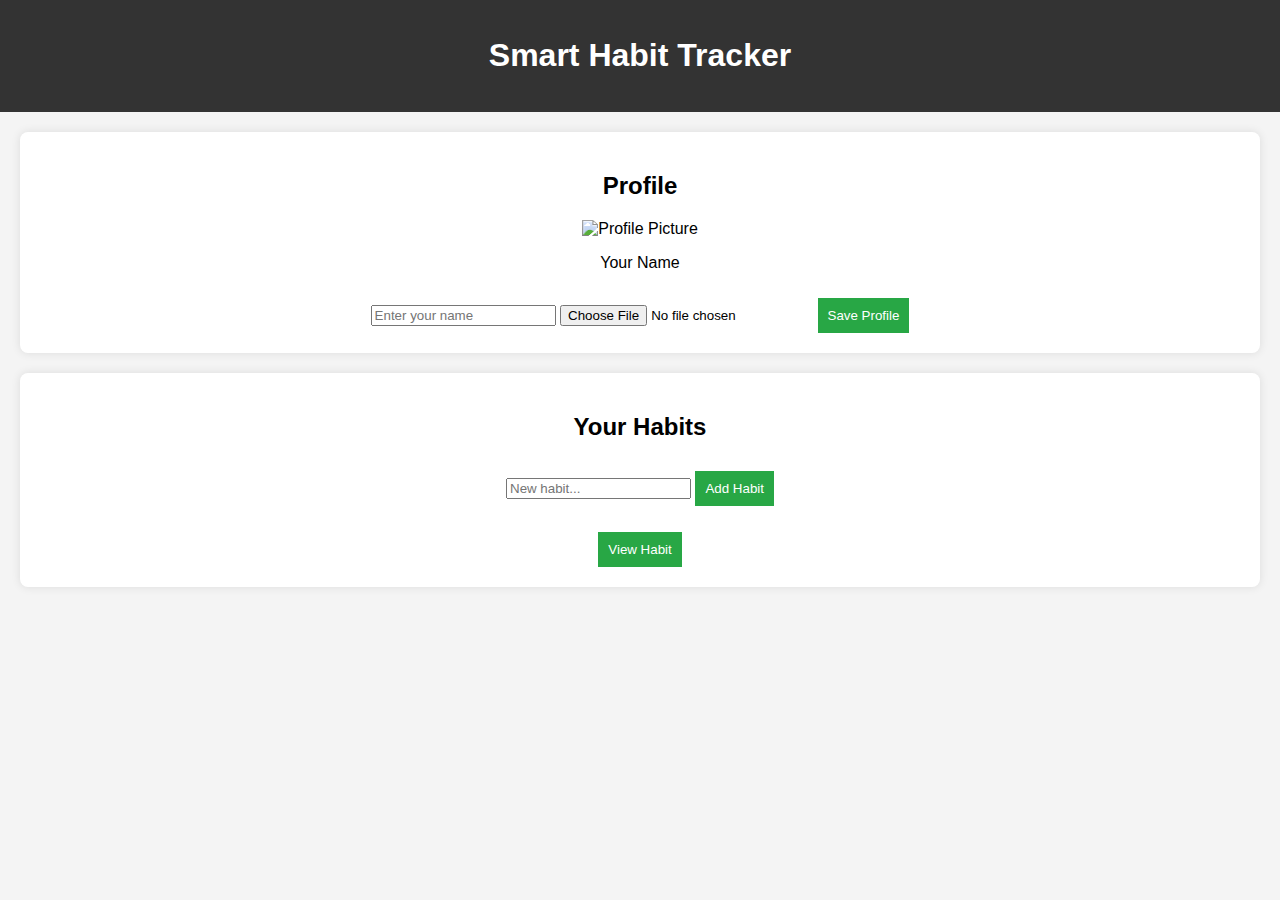
==== index.html @ 4846d3e4 "seve charges complited" ====
<!DOCTYPE html>

<html lang="en">
<head>
    <meta charset="UTF-8">
    <meta name="viewport" content="width=device-width, initial-scale=1.0">
    <title>Smart Habit Tracker</title>
    <link rel="stylesheet" href="style.css">
</head>
<body>
    <header>
        <h1>Smart Habit Tracker</h1>
    </header>
    
    <section id="profile">
        <h2>Profile</h2>
        <img id="profilePic" src="images/default.png" alt="Profile Picture">
        <p id="profileName">Your Name</p>
        <input type="text" id="nameInput" placeholder="Enter your name">
        <input type="file" id="fileInput">
        <button id="saveProfile">Save Profile</button>
    </section>

    <section id="habitSection">
        <h2>Your Habits</h2>
        <input type="text" id="habitInput" placeholder="New habit...">
        <button onclick="addHabit()">Add Habit</button>
        <ul id="habitList"></ul>
        <button onclick="location.href='habit.html'">View Habit</button>
    </section>

    <script src="index.js"></script>
</body>
</html>
---- style.css ----
body {
  font-family: Arial, sans-serif;
  margin: 0;
  padding: 0;
  text-align: center;
  background-color: #f4f4f4;
}

header {
  background-color: #333;
  color: white;
  padding: 1em;
}

section {
  margin: 20px;
  padding: 20px;
  background: white;
  border-radius: 8px;
  box-shadow: 0 0 10px rgba(0, 0, 0, 0.1);
}

button {
  padding: 10px;
  margin-top: 10px;
  background: #28a745;
  color: white;
  border: none;
  cursor: pointer;
}

button:hover {
  background: #218838;
}
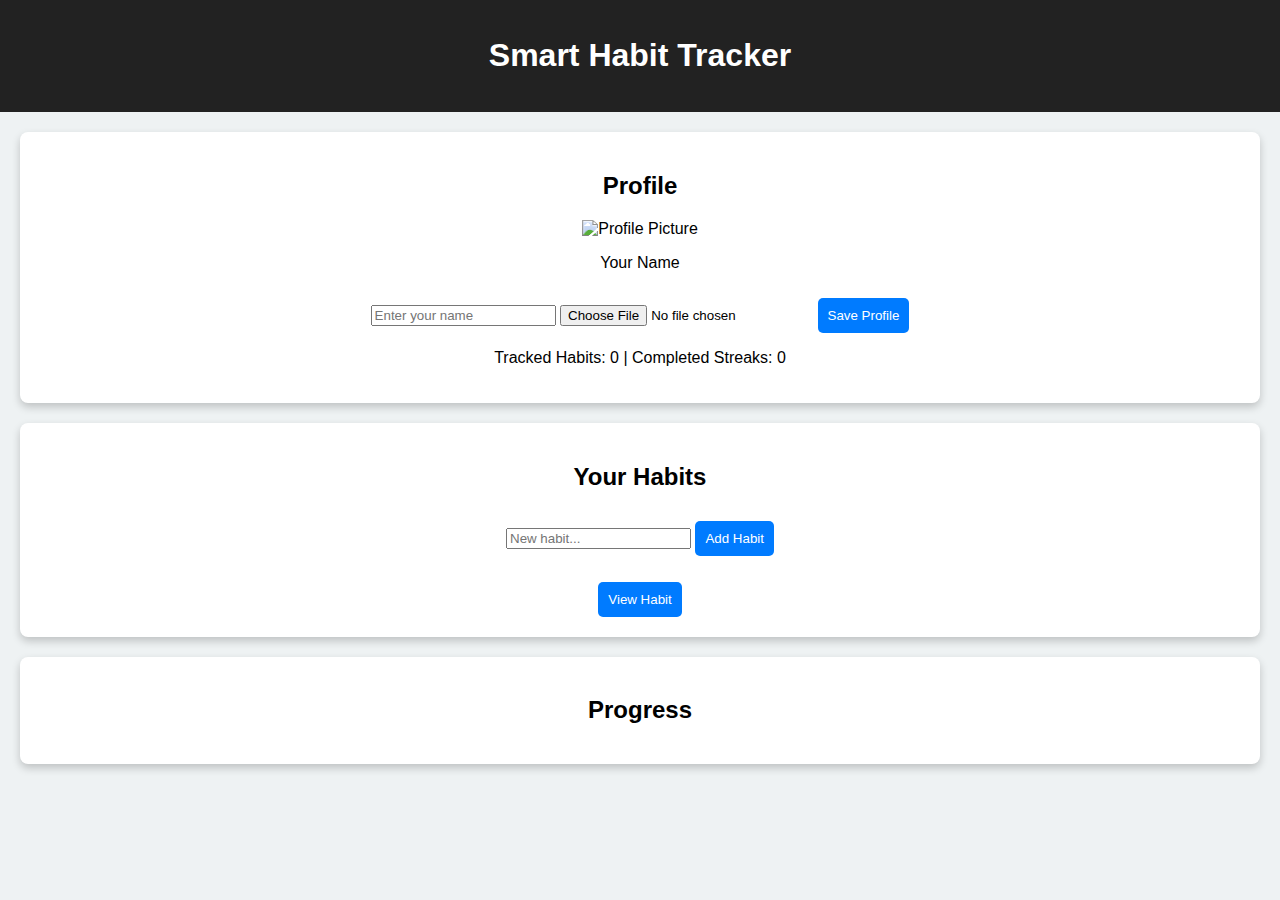
==== commit 09ecee9a: "seve complite changes" ====
--- a/index.html
+++ b/index.html
@@ -19,6 +19,7 @@
         <input type="text" id="nameInput" placeholder="Enter your name">
         <input type="file" id="fileInput">
         <button id="saveProfile">Save Profile</button>
+        <p id="habitSummary">Tracked Habits: 0 | Completed Streaks: 0</p>
     </section>
 
     <section id="habitSection">
@@ -29,6 +30,14 @@
         <button onclick="location.href='habit.html'">View Habit</button>
     </section>
 
+    <section id="progress">
+        <h2>Progress</h2>
+        <div id="progressContainer">
+            <div id="progressBar"></div>
+        </div>
+        <p id="motivationMessage"></p>
+    </section>
+    
     <script src="index.js"></script>
 </body>
 </html>--- a/style.css
+++ b/style.css
@@ -4,11 +4,11 @@
   margin: 0;
   padding: 0;
   text-align: center;
-  background-color: #f4f4f4;
+  background-color: #eef2f3;
 }
 
 header {
-  background-color: #333;
+  background-color: #222;
   color: white;
   padding: 1em;
 }
@@ -18,19 +18,28 @@
   padding: 20px;
   background: white;
   border-radius: 8px;
-  box-shadow: 0 0 10px rgba(0, 0, 0, 0.1);
+  box-shadow: 0 4px 8px rgba(0, 0, 0, 0.2);
 }
 
 button {
   padding: 10px;
   margin-top: 10px;
-  background: #28a745;
+  background: #007bff;
   color: white;
   border: none;
   cursor: pointer;
+  border-radius: 5px;
 }
 
 button:hover {
-  background: #218838;
+  background: #0056b3;
 }
 
+.delete-btn {
+  background: red;
+  margin-left: 10px;
+}
+
+.delete-btn:hover {
+  background: darkred;
+}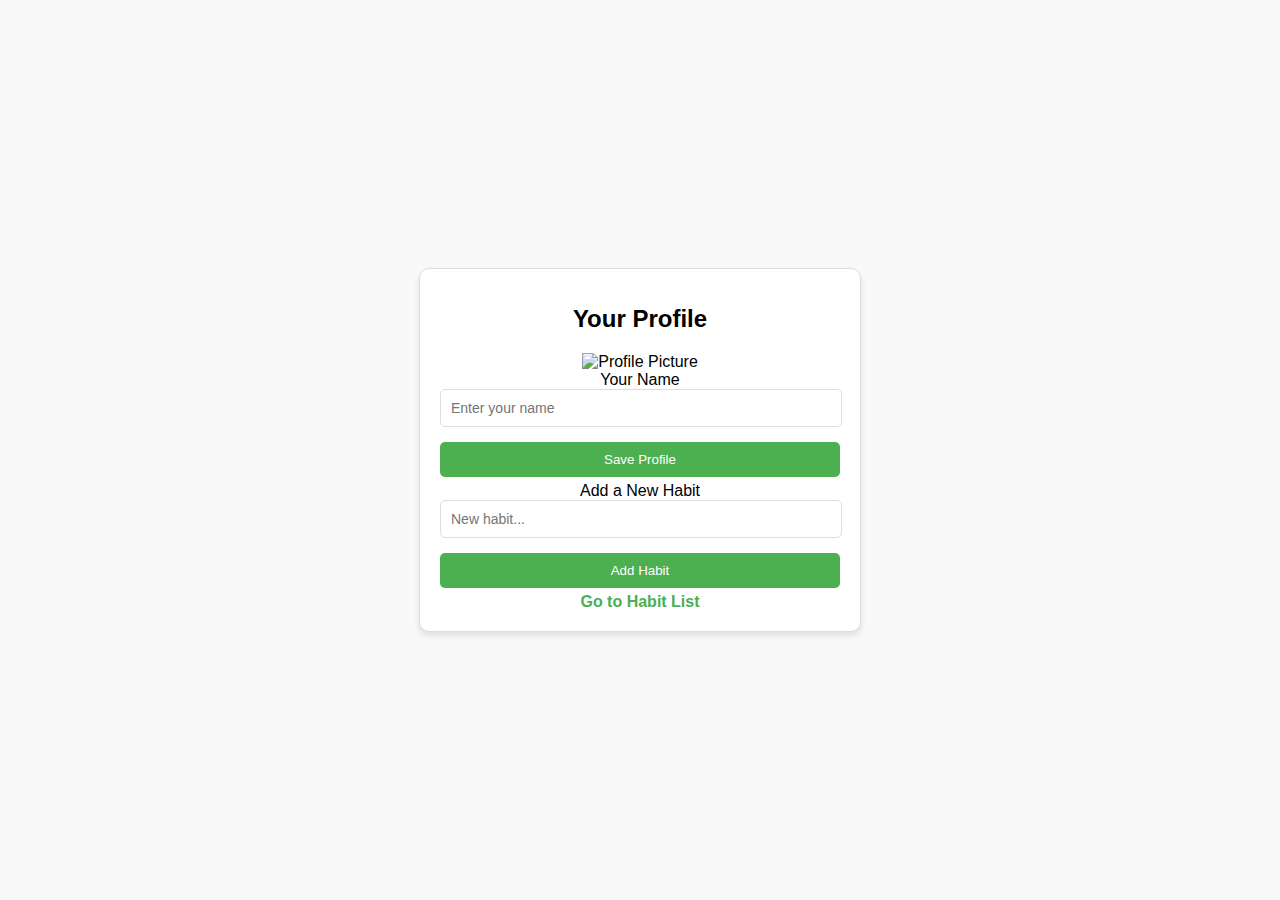
==== commit 123b1403: "seve complited changes" ====
--- a/index.html
+++ b/index.html
@@ -1,43 +1,31 @@
 <!DOCTYPE html>
-
 <html lang="en">
 <head>
     <meta charset="UTF-8">
     <meta name="viewport" content="width=device-width, initial-scale=1.0">
-    <title>Smart Habit Tracker</title>
+    <title>Profile Page</title>
     <link rel="stylesheet" href="style.css">
 </head>
 <body>
-    <header>
-        <h1>Smart Habit Tracker</h1>
-    </header>
-    
-    <section id="profile">
-        <h2>Profile</h2>
-        <img id="profilePic" src="images/default.png" alt="Profile Picture">
-        <p id="profileName">Your Name</p>
-        <input type="text" id="nameInput" placeholder="Enter your name">
-        <input type="file" id="fileInput">
-        <button id="saveProfile">Save Profile</button>
-        <p id="habitSummary">Tracked Habits: 0 | Completed Streaks: 0</p>
-    </section>
-
-    <section id="habitSection">
-        <h2>Your Habits</h2>
-        <input type="text" id="habitInput" placeholder="New habit...">
-        <button onclick="addHabit()">Add Habit</button>
-        <ul id="habitList"></ul>
-        <button onclick="location.href='habit.html'">View Habit</button>
-    </section>
-
-    <section id="progress">
-        <h2>Progress</h2>
-        <div id="progressContainer">
-            <div id="progressBar"></div>
+    <div class="container">
+        <h1>Your Profile</h1>
+        <div class="profile-picture">
+            <img src="placeholder.png" alt="Profile Picture" class="profile-img">
         </div>
-        <p id="motivationMessage"></p>
-    </section>
-    
-    <script src="index.js"></script>
+        <div class="profile-info">
+            <label for="name">Your Name</label>
+            <input type="text" id="name" placeholder="Enter your name">
+            <button id="save-profile">Save Profile</button>
+        </div>
+        <div class="habits">
+            <label for="new-habit">Add a New Habit</label>
+            <input type="text" id="new-habit" placeholder="New habit...">
+            <button id="add-habit">Add Habit</button>
+        </div>
+        <div>
+            <a href="habits.html" class="link">Go to Habit List</a>
+        </div>
+    </div>
+    <script src="script.js"></script>
 </body>
-</html>+</html>
--- a/style.css
+++ b/style.css
@@ -1,45 +1,76 @@
-
+/* General Styling */
 body {
-  font-family: Arial, sans-serif;
+  font-family: 'Roboto', sans-serif;
+  background-color: #f9f9f9;
   margin: 0;
   padding: 0;
-  text-align: center;
-  background-color: #eef2f3;
+  display: flex;
+  justify-content: center;
+  align-items: center;
+  height: 100vh;
 }
 
-header {
-  background-color: #222;
-  color: white;
-  padding: 1em;
+.container {
+  background-color: #fff;
+  border: 1px solid #ddd;
+  border-radius: 10px;
+  padding: 20px;
+  width: 90%;
+  max-width: 400px;
+  box-shadow: 0 4px 6px rgba(0, 0, 0, 0.1);
+  text-align: center;
 }
 
-section {
-  margin: 20px;
-  padding: 20px;
-  background: white;
-  border-radius: 8px;
-  box-shadow: 0 4px 8px rgba(0, 0, 0, 0.2);
+h1 {
+  margin-bottom: 20px;
+  font-size: 24px;
+}
+
+input {
+  width: calc(100% - 20px);
+  padding: 10px;
+  font-size: 14px;
+  border: 1px solid #ddd;
+  border-radius: 5px;
+  margin-bottom: 10px;
 }
 
 button {
-  padding: 10px;
-  margin-top: 10px;
-  background: #007bff;
+  background-color: #4CAF50;
   color: white;
   border: none;
+  padding: 10px 15px;
+  border-radius: 5px;
   cursor: pointer;
+  margin: 5px 0;
+  width: 100%;
+}
+
+button:hover {
+  background-color: #45a049;
+}
+
+.link {
+  text-decoration: none;
+  color: #4CAF50;
+  font-weight: bold;
+}
+
+.link:hover {
+  color: #45a049;
+}
+
+/* Habit List */
+ul {
+  list-style-type: none;
+  padding: 0;
+}
+
+ul li {
+  margin: 10px 0;
+  font-size: 16px;
+  background-color: #f0f0f0;
+  padding: 10px;
   border-radius: 5px;
 }
 
-button:hover {
-  background: #0056b3;
-}
-
-.delete-btn {
-  background: red;
-  margin-left: 10px;
-}
-
-.delete-btn:hover {
-  background: darkred;
-}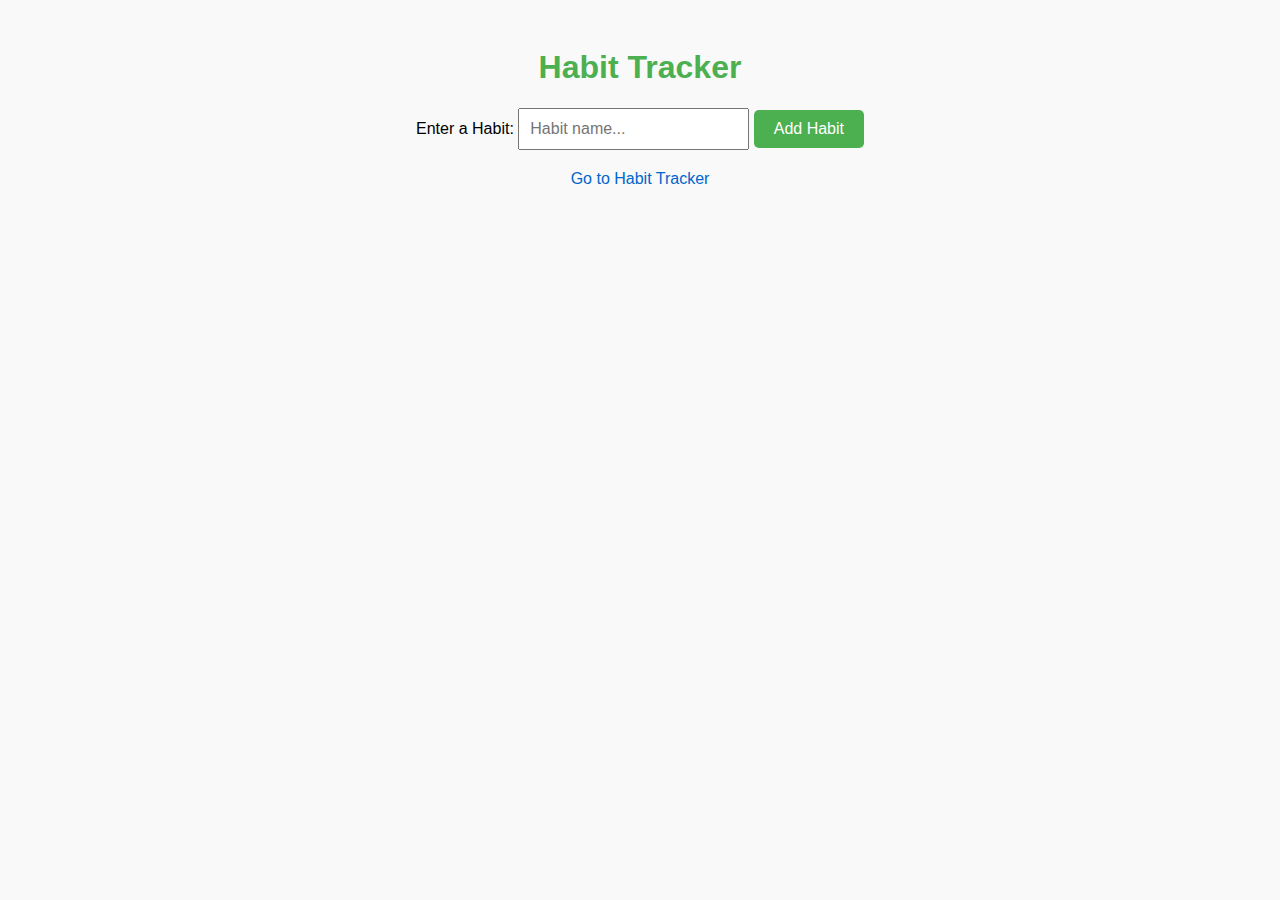
==== commit f6a898ec: "seve changes compleated" ====
--- a/index.html
+++ b/index.html
@@ -3,29 +3,16 @@
 <head>
     <meta charset="UTF-8">
     <meta name="viewport" content="width=device-width, initial-scale=1.0">
-    <title>Profile Page</title>
+    <title>Habit Tracker - Home</title>
     <link rel="stylesheet" href="style.css">
 </head>
 <body>
-    <div class="container">
-        <h1>Your Profile</h1>
-        <div class="profile-picture">
-            <img src="placeholder.png" alt="Profile Picture" class="profile-img">
-        </div>
-        <div class="profile-info">
-            <label for="name">Your Name</label>
-            <input type="text" id="name" placeholder="Enter your name">
-            <button id="save-profile">Save Profile</button>
-        </div>
-        <div class="habits">
-            <label for="new-habit">Add a New Habit</label>
-            <input type="text" id="new-habit" placeholder="New habit...">
-            <button id="add-habit">Add Habit</button>
-        </div>
-        <div>
-            <a href="habits.html" class="link">Go to Habit List</a>
-        </div>
-    </div>
-    <script src="script.js"></script>
+    <h1>Habit Tracker</h1>
+    <form id="habitForm">
+        <label for="habitName">Enter a Habit:</label>
+        <input type="text" id="habitName" placeholder="Habit name..." required>
+        <button type="submit">Add Habit</button>
+    </form>
+    <a href="page2.html">Go to Habit Tracker</a>
 </body>
 </html>
--- a/style.css
+++ b/style.css
@@ -1,76 +1,40 @@
-/* General Styling */
 body {
-  font-family: 'Roboto', sans-serif;
-  background-color: #f9f9f9;
-  margin: 0;
-  padding: 0;
-  display: flex;
-  justify-content: center;
-  align-items: center;
-  height: 100vh;
-}
-
-.container {
-  background-color: #fff;
-  border: 1px solid #ddd;
-  border-radius: 10px;
-  padding: 20px;
-  width: 90%;
-  max-width: 400px;
-  box-shadow: 0 4px 6px rgba(0, 0, 0, 0.1);
-  text-align: center;
+    font-family: Arial, sans-serif;
+    text-align: center;
+    background-color: #f9f9f9;
+    padding: 20px;
 }
 
 h1 {
-  margin-bottom: 20px;
-  font-size: 24px;
+    color: #4caf50;
+}
+
+form, #habitList {
+    margin-top: 20px;
 }
 
 input {
-  width: calc(100% - 20px);
-  padding: 10px;
-  font-size: 14px;
-  border: 1px solid #ddd;
-  border-radius: 5px;
-  margin-bottom: 10px;
+    padding: 10px;
+    font-size: 16px;
 }
 
 button {
-  background-color: #4CAF50;
-  color: white;
-  border: none;
-  padding: 10px 15px;
-  border-radius: 5px;
-  cursor: pointer;
-  margin: 5px 0;
-  width: 100%;
+    padding: 10px 20px;
+    font-size: 16px;
+    cursor: pointer;
+    background-color: #4caf50;
+    color: white;
+    border: none;
+    border-radius: 5px;
 }
 
-button:hover {
-  background-color: #45a049;
+a {
+    text-decoration: none;
+    color: #0066cc;
+    display: block;
+    margin-top: 20px;
 }
 
-.link {
-  text-decoration: none;
-  color: #4CAF50;
-  font-weight: bold;
+a:hover {
+    color: #ff4500;
 }
-
-.link:hover {
-  color: #45a049;
-}
-
-/* Habit List */
-ul {
-  list-style-type: none;
-  padding: 0;
-}
-
-ul li {
-  margin: 10px 0;
-  font-size: 16px;
-  background-color: #f0f0f0;
-  padding: 10px;
-  border-radius: 5px;
-}
-
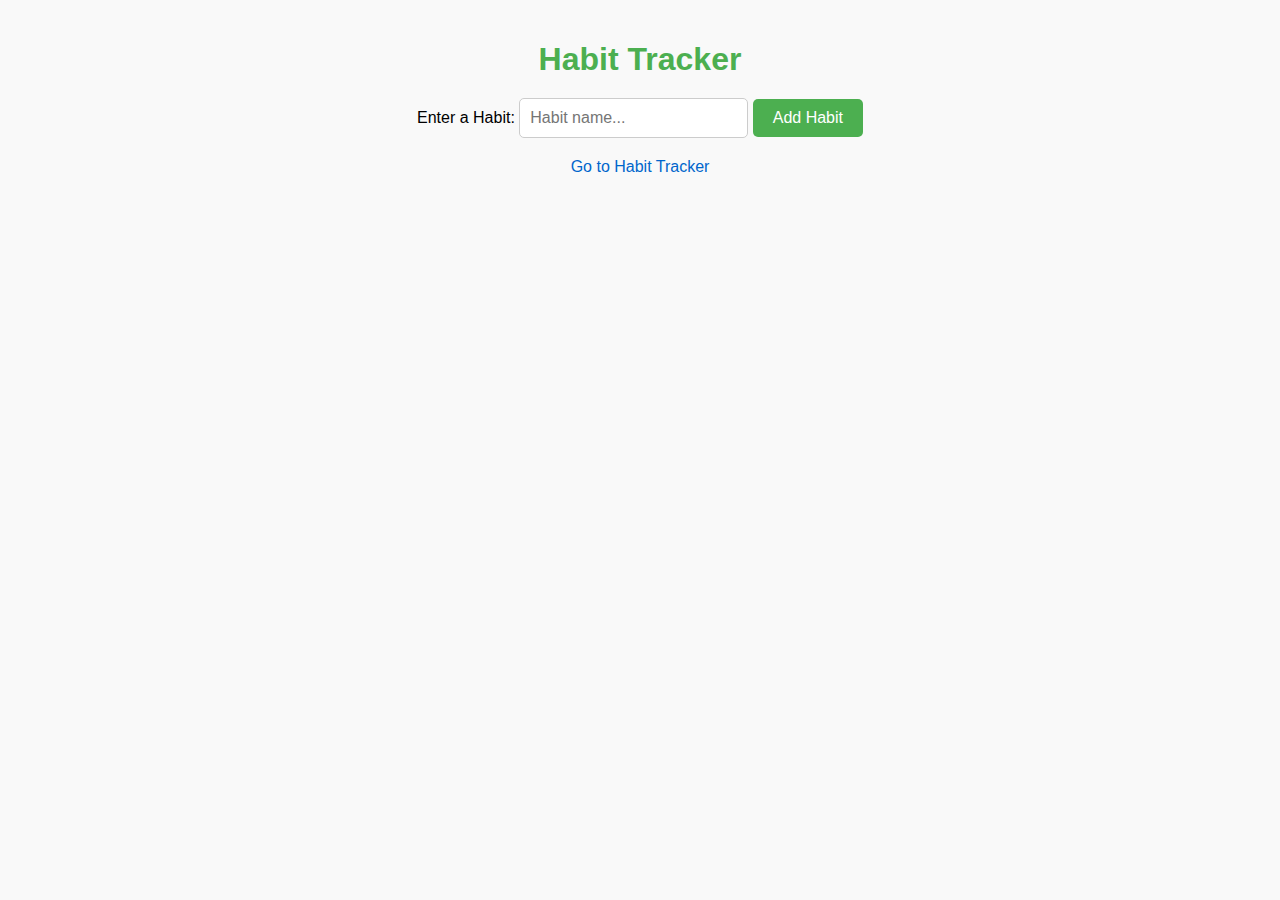
==== commit b22a8aef: "seve changes compleated" ====
--- a/index.html
+++ b/index.html
@@ -13,6 +13,6 @@
         <input type="text" id="habitName" placeholder="Habit name..." required>
         <button type="submit">Add Habit</button>
     </form>
-    <a href="page2.html">Go to Habit Tracker</a>
+    <a href="index.js">Go to Habit Tracker</a>
 </body>
 </html>
--- a/style.css
+++ b/style.css
@@ -3,19 +3,23 @@
     text-align: center;
     background-color: #f9f9f9;
     padding: 20px;
+    margin: 0;
 }
 
 h1 {
     color: #4caf50;
+    margin-bottom: 20px;
 }
 
-form, #habitList {
-    margin-top: 20px;
+form {
+    margin-bottom: 20px;
 }
 
 input {
     padding: 10px;
     font-size: 16px;
+    border: 1px solid #ccc;
+    border-radius: 5px;
 }
 
 button {
@@ -28,9 +32,14 @@
     border-radius: 5px;
 }
 
+button:hover {
+    background-color: #45a049;
+}
+
 a {
     text-decoration: none;
     color: #0066cc;
+    font-size: 16px;
     display: block;
     margin-top: 20px;
 }
@@ -38,3 +47,11 @@
 a:hover {
     color: #ff4500;
 }
+
+#habitList div {
+    border: 1px solid #ccc;
+    border-radius: 5px;
+    margin: 10px 0;
+    padding: 10px;
+    background-color: #f0f0f0;
+}
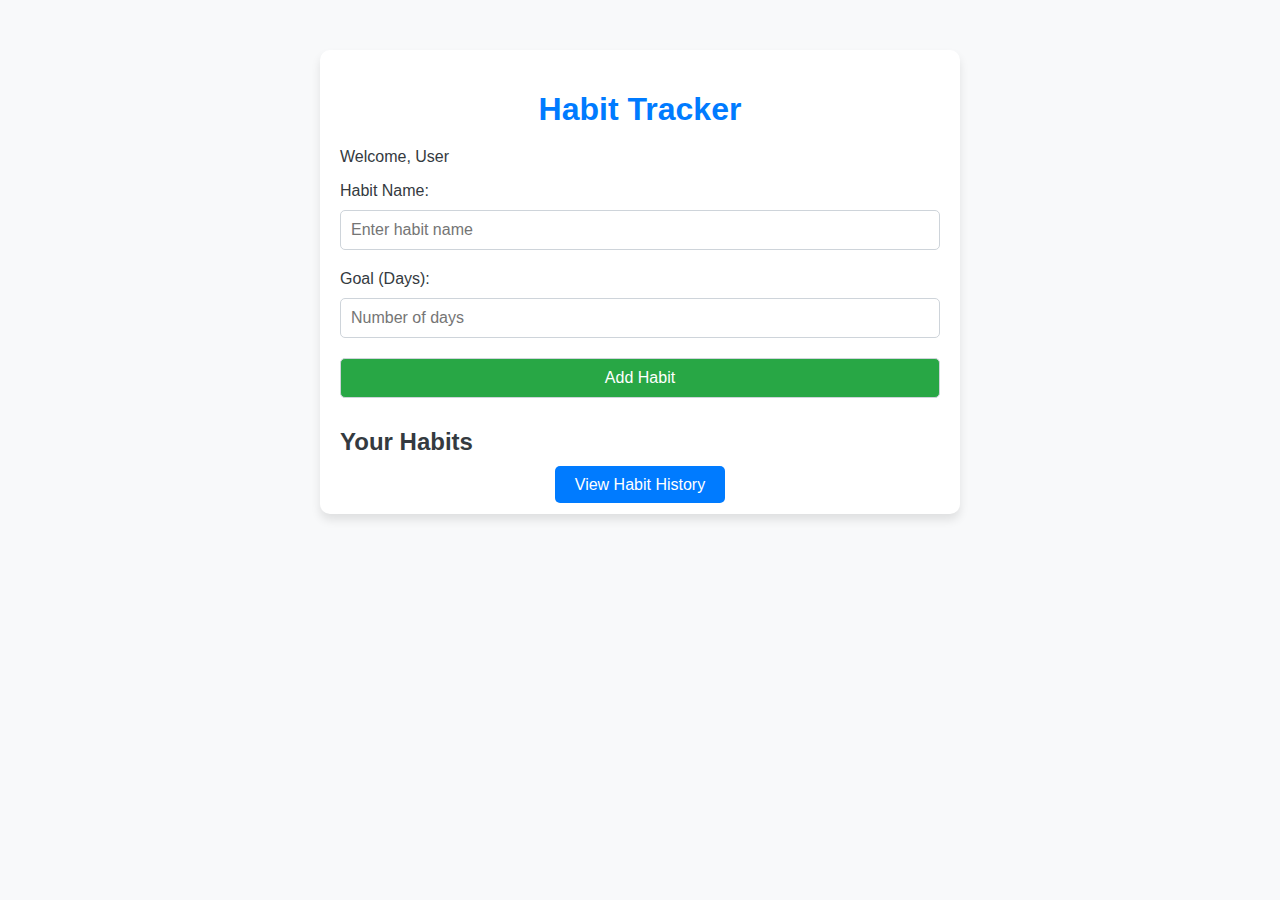
==== commit 1acc09f0: "seve compleated changes" ====
--- a/index.html
+++ b/index.html
@@ -4,15 +4,35 @@
     <meta charset="UTF-8">
     <meta name="viewport" content="width=device-width, initial-scale=1.0">
     <title>Habit Tracker - Home</title>
-    <link rel="stylesheet" href="style.css">
+    <link rel="stylesheet" href="style.css"> <!-- External CSS -->
 </head>
 <body>
-    <h1>Habit Tracker</h1>
-    <form id="habitForm">
-        <label for="habitName">Enter a Habit:</label>
-        <input type="text" id="habitName" placeholder="Habit name..." required>
-        <button type="submit">Add Habit</button>
-    </form>
-    <a href="index.js">Go to Habit Tracker</a>
+    <div class="container">
+        <header>
+            <h1>Habit Tracker</h1>
+            <p>Welcome, <span id="userName">User</span></p>
+        </header>
+
+        <main>
+            <form id="habitForm">
+                <label for="habitName">Habit Name:</label>
+                <input type="text" id="habitName" placeholder="Enter habit name" required>
+
+                <label for="habitGoal">Goal (Days):</label>
+                <input type="number" id="habitGoal" placeholder="Number of days" required min="1">
+
+                <button type="submit">Add Habit</button>
+            </form>
+
+            <h2>Your Habits</h2>
+            <div id="habitItems"></div> <!-- Habits added dynamically here -->
+        </main>
+
+        <footer>
+            <a href="history.html" class="view-history-btn">View Habit History</a> <!-- Link to History Page -->
+        </footer>
+    </div>
+
+    <script src="index.js"></script> <!-- External JavaScript -->
 </body>
 </html>
--- a/style.css
+++ b/style.css
@@ -1,57 +1,82 @@
 body {
-    font-family: Arial, sans-serif;
-    text-align: center;
-    background-color: #f9f9f9;
-    padding: 20px;
-    margin: 0;
+  font-family: 'Arial', sans-serif;
+  background-color: #f8f9fa;
+  color: #343a40;
+  margin: 0;
+  padding: 0;
 }
 
-h1 {
-    color: #4caf50;
-    margin-bottom: 20px;
+.container {
+  max-width: 600px;
+  margin: 50px auto;
+  padding: 20px;
+  background: #ffffff;
+  border-radius: 10px;
+  box-shadow: 0 6px 10px rgba(0, 0, 0, 0.1);
+}
+
+header h1 {
+  text-align: center;
+  color: #007bff;
+  margin-bottom: 20px;
 }
 
 form {
-    margin-bottom: 20px;
+  display: flex;
+  flex-direction: column;
+  gap: 10px;
+  margin-bottom: 20px;
 }
 
-input {
-    padding: 10px;
-    font-size: 16px;
-    border: 1px solid #ccc;
-    border-radius: 5px;
+input, button {
+  padding: 10px;
+  font-size: 16px;
+  border: 1px solid #ced4da;
+  border-radius: 5px;
+  margin-bottom: 10px;
 }
 
 button {
-    padding: 10px 20px;
-    font-size: 16px;
-    cursor: pointer;
-    background-color: #4caf50;
-    color: white;
-    border: none;
-    border-radius: 5px;
+  background: #28a745;
+  color: white;
+  cursor: pointer;
+  transition: background 0.3s;
 }
 
 button:hover {
-    background-color: #45a049;
+  background-color: #218838;
+}
+
+table {
+  width: 100%;
+  border-collapse: collapse;
+  margin-top: 20px;
+}
+
+th, td {
+  border: 1px solid #ddd;
+  padding: 8px;
+  text-align: center;
+}
+
+th {
+  background-color: #f1f1f1;
+}
+
+footer {
+  text-align: center;
+  margin-top: 20px;
 }
 
 a {
-    text-decoration: none;
-    color: #0066cc;
-    font-size: 16px;
-    display: block;
-    margin-top: 20px;
+  text-decoration: none;
+  color: #ffffff;
+  padding: 10px 20px;
+  background-color: #007bff;
+  border-radius: 5px;
+  transition: background 0.3s;
 }
 
 a:hover {
-    color: #ff4500;
+  background-color: #0056b3;
 }
-
-#habitList div {
-    border: 1px solid #ccc;
-    border-radius: 5px;
-    margin: 10px 0;
-    padding: 10px;
-    background-color: #f0f0f0;
-}
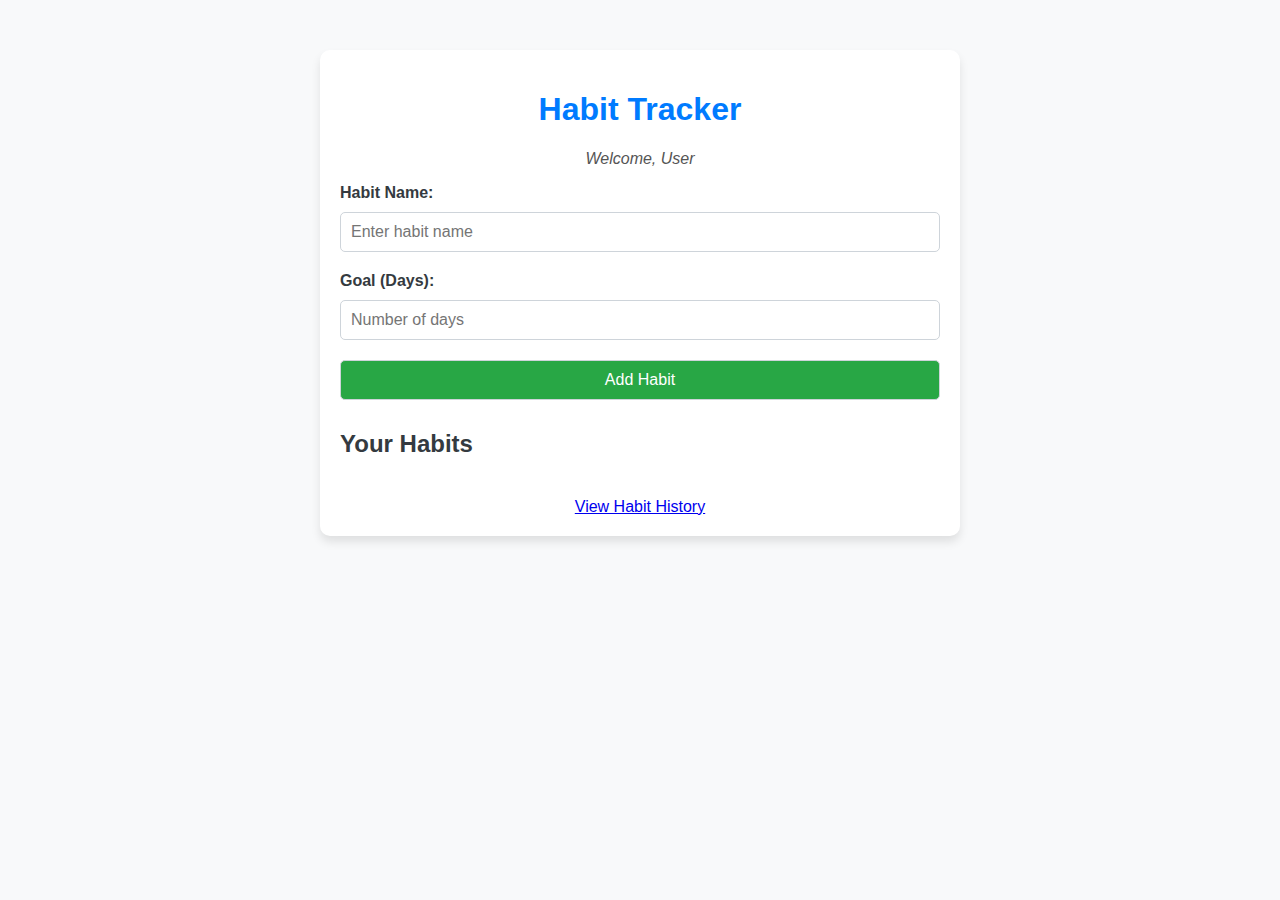
==== commit 2d077f1d: "seve comlited changes" ====
--- a/index.html
+++ b/index.html
@@ -30,9 +30,7 @@
 
         <footer>
             <a href="history.html" class="view-history-btn">View Habit History</a> <!-- Link to History Page -->
+</head>      
+
         </footer>
-    </div>
-
-    <script src="index.js"></script> <!-- External JavaScript -->
-</body>
-</html>
+    </div>--- a/style.css
+++ b/style.css
@@ -1,3 +1,4 @@
+/* General Page Styling */
 body {
   font-family: 'Arial', sans-serif;
   background-color: #f8f9fa;
@@ -6,6 +7,7 @@
   padding: 0;
 }
 
+/* Container Styling */
 .container {
   max-width: 600px;
   margin: 50px auto;
@@ -15,17 +17,28 @@
   box-shadow: 0 6px 10px rgba(0, 0, 0, 0.1);
 }
 
+/* Header Styling */
 header h1 {
   text-align: center;
   color: #007bff;
-  margin-bottom: 20px;
 }
 
+header p {
+  text-align: center;
+  font-style: italic;
+  color: #555;
+}
+
+/* Form Styling */
 form {
   display: flex;
   flex-direction: column;
   gap: 10px;
   margin-bottom: 20px;
+}
+
+label {
+  font-weight: bold;
 }
 
 input, button {
@@ -47,6 +60,26 @@
   background-color: #218838;
 }
 
+/* Footer Styling */
+footer {
+  text-align: center;
+  margin-top: 20px;
+}
+
+a.btn {
+  text-decoration: none;
+  color: #ffffff;
+  background-color: #007bff;
+  padding: 10px 20px;
+  border-radius: 5px;
+  transition: background 0.3s;
+}
+
+a.btn:hover {
+  background-color: #0056b3;
+}
+
+/* Table Styling (for Habit History page) */
 table {
   width: 100%;
   border-collapse: collapse;
@@ -55,28 +88,46 @@
 
 th, td {
   border: 1px solid #ddd;
-  padding: 8px;
+  padding: 10px;
   text-align: center;
+  font-size: 16px;
 }
 
 th {
   background-color: #f1f1f1;
 }
 
-footer {
-  text-align: center;
+/* Dynamic Habit List Styling */
+#habitItems {
   margin-top: 20px;
+  display: flex;
+  flex-direction: column;
+  gap: 10px;
 }
 
-a {
-  text-decoration: none;
-  color: #ffffff;
-  padding: 10px 20px;
-  background-color: #007bff;
+.habit-item {
+  padding: 10px;
+  border: 1px solid #ddd;
   border-radius: 5px;
-  transition: background 0.3s;
+  background-color: #f9f9f9;
+  display: flex;
+  justify-content: space-between;
+  align-items: center;
 }
 
-a:hover {
-  background-color: #0056b3;
+.habit-item span {
+  font-size: 16px;
 }
+
+.delete-btn {
+  background: #dc3545;
+  color: white;
+  border: none;
+  border-radius: 5px;
+  padding: 6px 10px;
+  cursor: pointer;
+}
+
+.delete-btn:hover {
+  background: #c82333;
+}
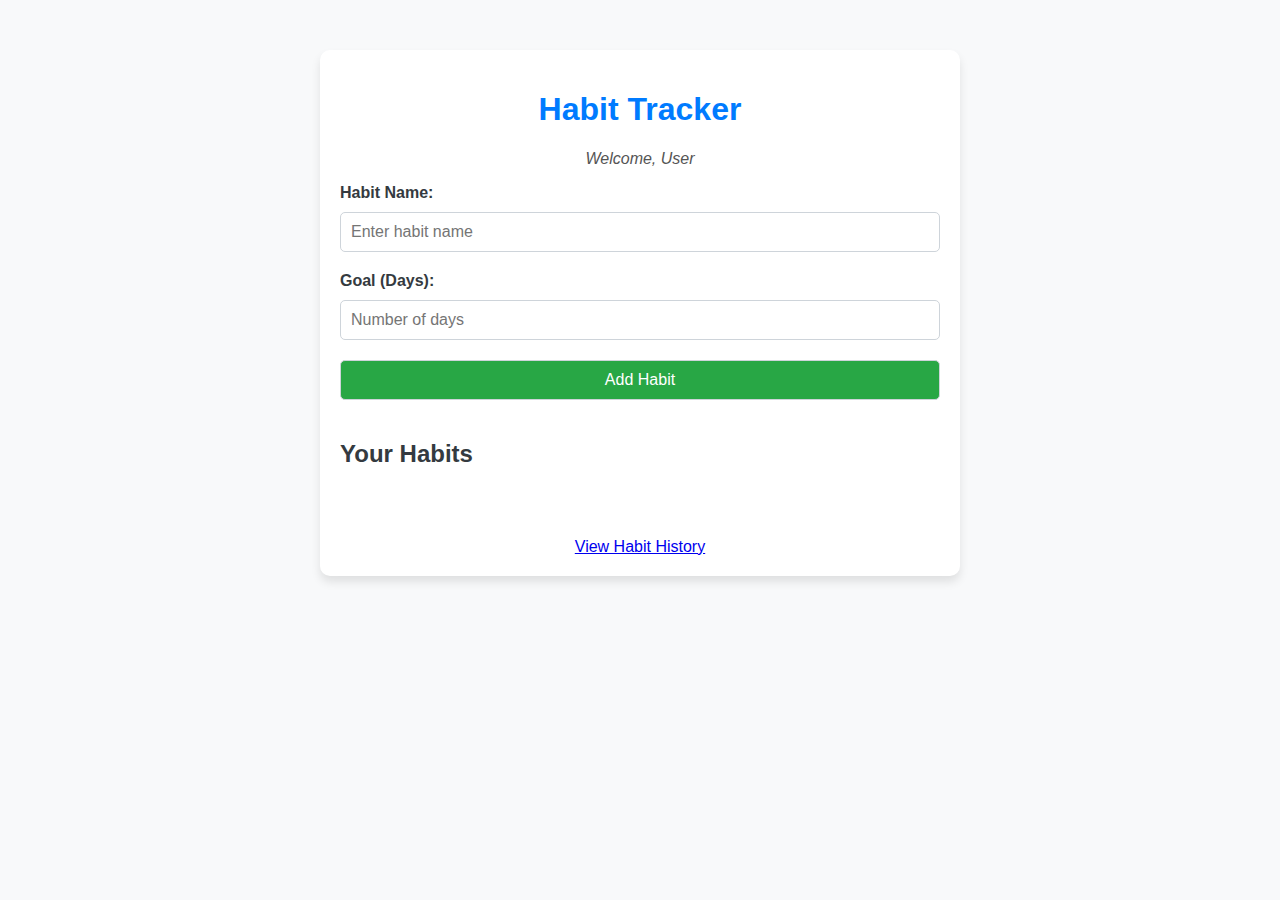
==== commit 8544be42: "seve changes complited" ====
--- a/index.html
+++ b/index.html
@@ -22,7 +22,6 @@
                 <input type="number" id="habitGoal" placeholder="Number of days" required min="1">
 
                 <button type="submit">Add Habit</button>
-            </form>
 
             <h2>Your Habits</h2>
             <div id="habitItems"></div> <!-- Habits added dynamically here -->
